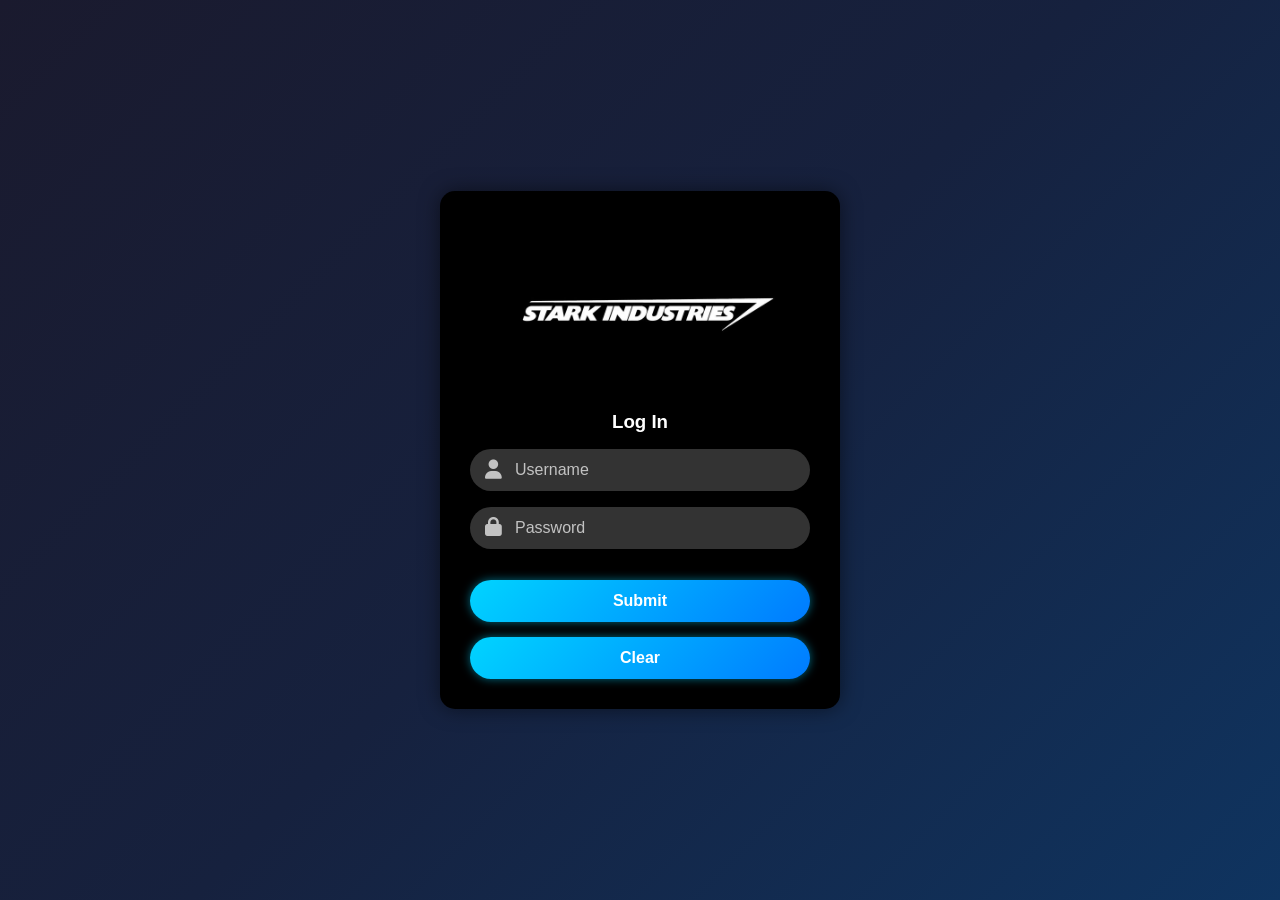
==== index.html @ 6611878f "Rename Login.html to index.html" ====
<!DOCTYPE html>
<html lang="en">

<head>
    <meta charset="UTF-8">
    <meta name="viewport" content="width=device-width, initial-scale=1.0">
    <title>Login Form</title>
    <link rel="stylesheet" href="Style.css">
    <link rel="stylesheet" href="https://cdnjs.cloudflare.com/ajax/libs/font-awesome/6.4.2/css/all.min.css">
</head>

<body>
    <div class="main">
        <img src="Logo.jpg" alt="">
        <h3>Log In</h3>
        <div class="input-container">
            <i class="fas fa-user"></i>
            <input type="text" placeholder="Username" id="uName">
        </div>
        <div class="input-container">
            <i class="fas fa-lock"></i>
            <input type="password" placeholder="Password" id="pass">
        </div>
        <button type="submit" id="logIn">Submit</button>
        <button type="reset" id="clearit">Clear</button>
        <script src="script.js"></script>
    </div>
</body>

</html>
---- Style.css ----
* {
    margin: 0;
    padding: 0;
    box-sizing: border-box;
    font-family: 'Poppins', sans-serif;
}

body {
    width: 100%;
    height: 100vh;
    display: flex;
    justify-content: center;
    align-items: center;
    background: linear-gradient(135deg, #1a1a2e, #16213e, #0f3460);
    color: white;
}

.main {
    width: 400px;
    height: auto;
    text-align: center;
    padding: 30px;
    background: rgba(255, 255, 255, 0.1);
    border-radius: 15px;
    backdrop-filter: blur(10px);
    box-shadow: 0 0 20px rgba(0, 0, 0, 0.5);
    animation: fadeIn 1.5s ease-in-out;
    background-color: black;
}

img {
    width: 380px;
    padding-right: 50px;
}

@keyframes fadeIn {
    from {
        opacity: 0;
        transform: translateY(-20px);
    }

    to {
        opacity: 1;
        transform: translateY(0);
    }
}

h1 {
    font-size: 2rem;
    margin-bottom: 1rem;
    color: #00d4ff;
}

.input-container {
    position: relative;
    margin: 1rem 0;
}

.input-container input {
    width: 100%;
    padding: 12px 45px;
    border: none;
    border-radius: 30px;
    outline: none;
    background: rgba(255, 255, 255, 0.2);
    color: white;
    font-size: 1rem;
    transition: 0.3s;
}

.input-container input::placeholder {
    color: rgba(255, 255, 255, 0.7);
}

.input-container i {
    position: absolute;
    left: 15px;
    top: 50%;
    transform: translateY(-50%);
    color: rgba(255, 255, 255, 0.7);
    font-size: 1.2rem;
}

.input-container input:focus {
    background: rgba(255, 255, 255, 0.3);
    box-shadow: 0 0 10px #00d4ff;
}

button {
    width: 100%;
    margin-right: 8px;
    margin-top: 15px;
    padding: 12px;
    border: none;
    border-radius: 30px;
    background: linear-gradient(135deg, #00d4ff, #007bff);
    color: white;
    font-size: 1rem;
    font-weight: bold;
    cursor: pointer;
    transition: 0.3s;
    box-shadow: 0 0 10px rgba(0, 212, 255, 0.5);
}

button:hover {
    background: linear-gradient(135deg, #007bff, #00d4ff);
    transform: scale(1.05);
    box-shadow: 0 0 15px rgba(0, 212, 255, 0.8);
}
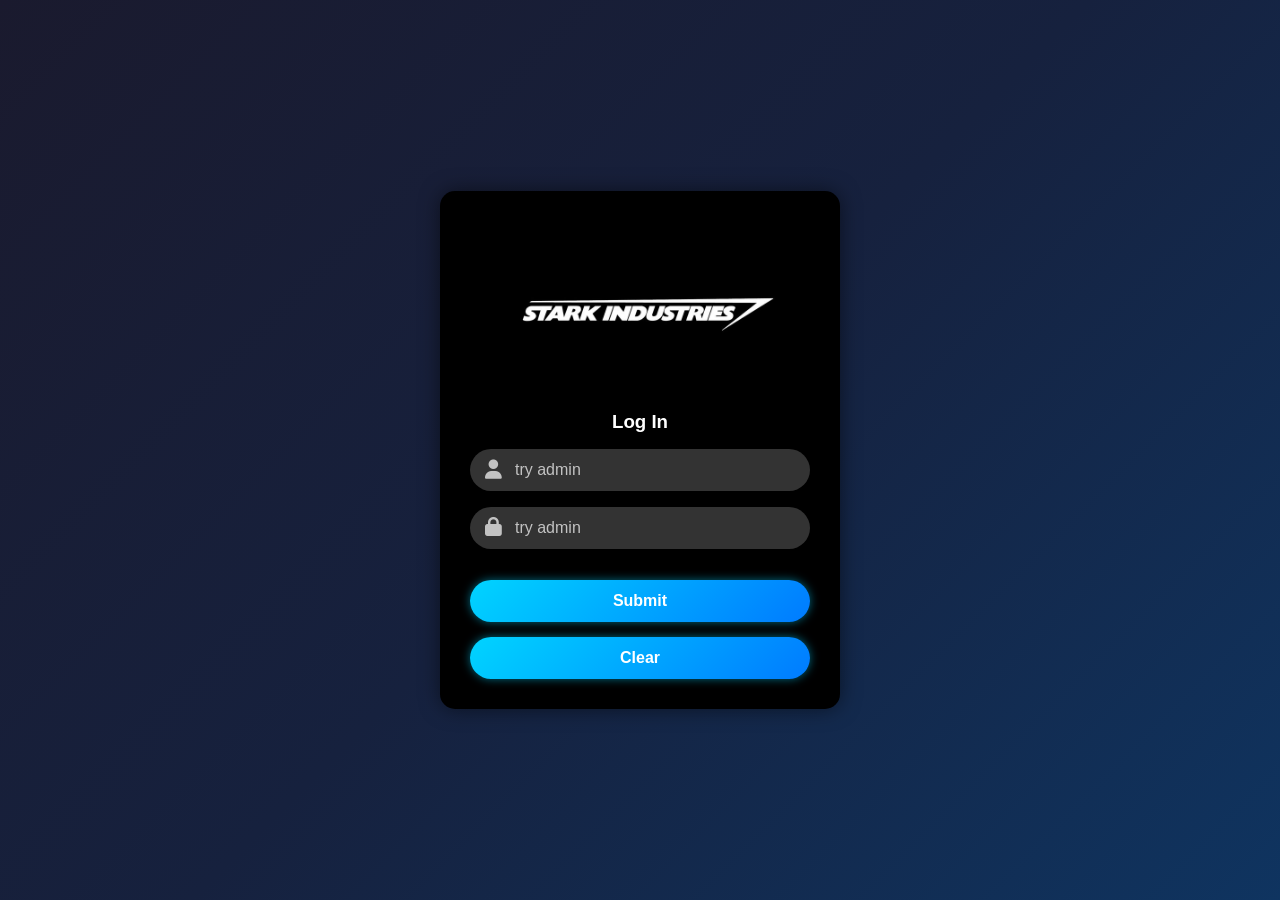
==== commit c4f65c94: "Update index.html" ====
--- a/index.html
+++ b/index.html
@@ -15,11 +15,11 @@
         <h3>Log In</h3>
         <div class="input-container">
             <i class="fas fa-user"></i>
-            <input type="text" placeholder="Username" id="uName">
+            <input type="text" placeholder="try admin" id="uName">
         </div>
         <div class="input-container">
             <i class="fas fa-lock"></i>
-            <input type="password" placeholder="Password" id="pass">
+            <input type="password" placeholder="try admin" id="pass">
         </div>
         <button type="submit" id="logIn">Submit</button>
         <button type="reset" id="clearit">Clear</button>
